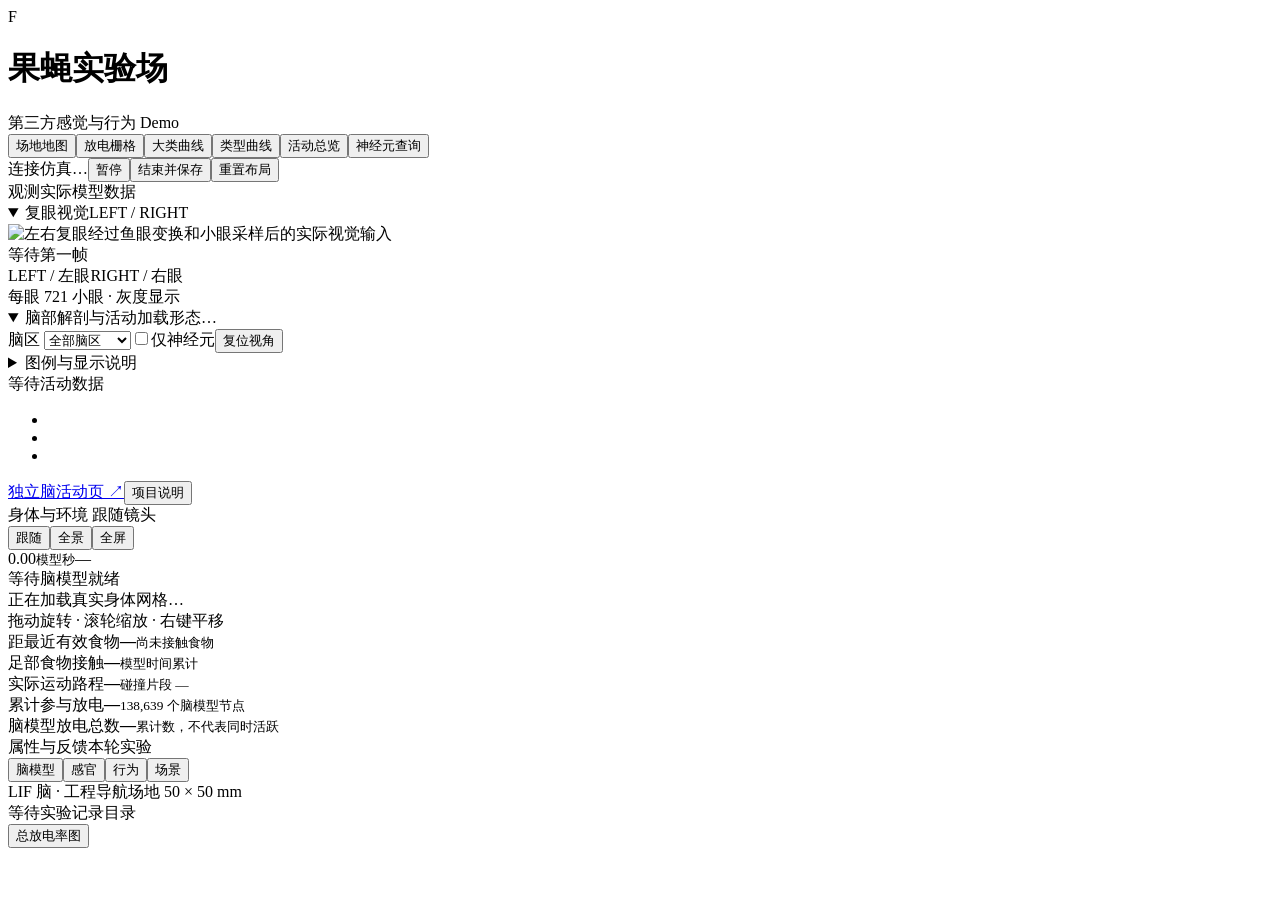
==== web/index.html @ ed2e5e65 "Initial source demo: embodied fruit fly simulation" ====
<!doctype html>
<html lang="zh-CN">
<head>
  <meta charset="utf-8"><meta name="viewport" content="width=device-width,initial-scale=1">
  <title>果蝇感觉与行为实验场 · 0.1.0-alpha.1</title>
  <link rel="stylesheet" href="/assets/lab.css">
  <link rel="stylesheet" href="/assets/annotations.css">
  <link rel="stylesheet" href="/assets/neural_activity.css">
  <script type="importmap">{"imports":{"three":"/assets/vendor/three.module.js","three/addons/":"/assets/vendor/"}}</script>
  <link rel="stylesheet" href="/assets/workbench.css?v=behavior-20261016">
</head>
<body class="workbench">
  <header class="topbar wb-topbar">
    <div class="wb-brand"><span class="wb-mark">F</span><div><h1>果蝇实验场</h1><span>第三方感觉与行为 Demo</span></div></div>
    <nav class="wb-window-menu" aria-label="打开观测窗口">
      <button data-window="map">场地地图</button><button data-window="raster">放电栅格</button><button data-window="classes">大类曲线</button><button data-window="types">类型曲线</button><button data-window="activity">活动总览</button><button data-window="identity">神经元查询</button>
    </nav>
    <div class="header-actions"><span class="status" id="status" role="status">连接仿真…</span><button id="pause" class="wb-primary">暂停</button><button id="stop">结束并保存</button><button id="wb-reset" title="恢复默认布局，不改变仿真或参数">重置布局</button></div>
  </header>
  <main class="wb-layout">
    <aside class="wb-observers" aria-label="观测面板">
      <div class="wb-dock-title"><span>观测</span><span class="tag">实际模型数据</span></div>
      <div class="wb-observer-scroll">
        <details class="wb-observer" open><summary>复眼视觉<span>LEFT / RIGHT</span></summary>
        <section class="panel retina-panel">
          <div class="retina-wrap"><img id="retina" alt="左右复眼经过鱼眼变换和小眼采样后的实际视觉输入"><div id="retinaWaiting">等待第一帧</div></div>
          <div class="eye-labels"><span>LEFT / 左眼</span><span>RIGHT / 右眼</span></div>
          <div class="caption" id="retinaInfo">每眼 721 小眼 · 灰度显示</div>
        </section>
        </details>
        <details class="wb-observer" open><summary>脑部解剖与活动<span id="morphCount">加载形态…</span></summary>
        <section class="panel brain-panel">
          <div id="brainCanvas" aria-label="FlyWire 神经元骨架和配准脑区模板，可拖动旋转"></div>
          <div class="brain-controls"><label>脑区 <select id="region"><option value="all">全部脑区</option><option value="ME">视髓 ME</option><option value="LO">视叶 LO</option><option value="AL">触角叶 AL</option><option value="MB">蘑菇体 MB</option><option value="CX">中央复合体</option></select></label><label><input type="checkbox" id="neuronsOnly">仅神经元</label><button id="brainReset">复位视角</button></div>
          <details class="wb-observer-notes"><summary>图例与显示说明</summary>
          <div class="brain-legend"><span><i class="swatch mint"></i>有本块放电</span><span><i class="swatch gray"></i>静默骨架</span><span><i class="swatch" style="background:#efb76b"></i>选中骨架</span><span><i class="swatch blue"></i>脑区模板</span></div>
          <p class="caption" id="brainInfo">脑区模板是静态解剖；仅已匹配 ID 的骨架按实际放电着色。</p>
          <a class="caption" href="#neuralActivityPanel">按大类或具体类型筛选活动与骨架 ↓</a>
          </details>
          <div class="caption" id="neuronReadout">
            <div id="neuronActivityCount">等待活动数据</div>
            <ul class="neuron-activity-list" aria-label="本块放电的骨架，最多显示三个"><li></li><li></li><li></li></ul>
          </div>
        </section>
        </details>
      </div>
      <div class="wb-dock-foot"><a href="/brain" target="_blank" rel="noopener">独立脑活动页 ↗</a><button data-window="about">项目说明</button></div>
    </aside>
    <section class="wb-stage" aria-label="三维实验场">
      <div class="world" id="world">
        <div id="worldCanvas" aria-label="MuJoCo 实际姿态的三维果蝇与实验场"></div>
        <div class="wb-viewport-head"><div><span class="live-dot"></span> 身体与环境 <span id="cameraLabel">跟随镜头</span></div><div class="buttons"><button id="follow" class="active">跟随</button><button id="overview">全景</button><button id="fullscreen" title="全屏三维场景">全屏</button></div></div>
        <div class="world-tools glass"><div class="clock"><span id="time">0.00</span><small>模型秒</small><span id="speed" class="speed">—</span></div><div id="behavior" class="behavior">等待脑模型就绪</div></div>
        <div class="scene-message glass" id="sceneMessage" role="status">正在加载真实身体网格…</div>
        <div class="world-foot glass">拖动旋转 · 滚轮缩放 · 右键平移</div>
      </div>
    <section class="metrics" aria-label="实验指标">
      <div><span>距最近有效食物</span><strong id="distance">—</strong><small id="firstFood">尚未接触食物</small></div>
      <div><span>足部食物接触</span><strong id="foodTime">—</strong><small>模型时间累计</small></div>
      <div><span>实际运动路程</span><strong id="path">—</strong><small id="contacts">碰撞片段 —</small></div>
      <div><span>累计参与放电</span><strong id="activeNeurons">—</strong><small id="networkSize">138,639 个脑模型节点</small></div>
      <div><span>脑模型放电总数</span><strong id="spikes">—</strong><small>累计数，不代表同时活跃</small></div>
    </section>
    </section>
    <aside class="wb-inspector" aria-label="分类调整项">
      <div class="wb-dock-title"><span>属性与反馈</span><span class="tag">本轮实验</span></div>
      <div class="wb-tabs" role="tablist" aria-label="调整项分类"><button id="tab-brain" role="tab" aria-controls="inspector-brain" data-inspector="brain" aria-selected="true">脑模型</button><button id="tab-senses" role="tab" aria-controls="inspector-senses" data-inspector="senses" aria-selected="false" tabindex="-1">感官</button><button id="tab-behavior" role="tab" aria-controls="inspector-behavior" data-inspector="behavior" aria-selected="false" tabindex="-1">行为</button><button id="tab-arena" role="tab" aria-controls="inspector-arena" data-inspector="arena" aria-selected="false" tabindex="-1">场景</button></div>
      <div class="wb-inspector-scroll">
        <div id="inspector-brain" role="tabpanel" aria-labelledby="tab-brain" data-inspector-pane="brain"><section class="panel brain-settings-panel" id="brainSettingsPanel" aria-label="脑刺激与反馈调整"></section></div>
        <div id="inspector-senses" role="tabpanel" aria-labelledby="tab-senses" data-inspector-pane="senses" hidden>
      <section class="panel signals-panel"><div class="panel-head"><h2>感觉输入与运动输出</h2><span class="tag" id="bodyState">—</span></div>
        <details class="wb-fold" open><summary>主要感觉与运动读数</summary>
        <div class="switches"><label><input id="vision" type="checkbox" checked>视觉</label><label><input id="odor" type="checkbox" checked>气味</label><label><input id="contact" type="checkbox" checked>避障</label><label><input id="taste" type="checkbox" checked>糖味</label></div>
        <dl class="readings"><dt>视觉风险 左 / 右（工程值）</dt><dd id="visionRisk">—</dd><dt>视觉转向贡献</dt><dd id="visionTurn">—</dd><dt>视觉输入模型时间</dt><dd id="visionTime">—</dd><dt>触角气味 左 / 右</dt><dd id="odorValues">—</dd><dt>P9 刺激 通道 A / B</dt><dd id="p9Input">—</dd><dt>P9 实际放电率 A / B</dt><dd id="p9Actual">—</dd><dt>最终 CPG 左 / 右驱动</dt><dd id="motorDrive">—</dd><dt>实体接触力</dt><dd id="force">—</dd><dt>糖 GRN 本块放电</dt><dd id="sugar">—</dd></dl>
        </details><details class="wb-fold"><summary>环境感觉与反馈开关</summary>
        <section id="multisensoryPanel" class="multisensory-panel"></section></details>
      </section>
        </div>
        <div id="inspector-behavior" role="tabpanel" aria-labelledby="tab-behavior" data-inspector-pane="behavior" hidden><section id="behaviorSettingsPanel" aria-label="行为与学习调整"></section></div>
        <div id="inspector-arena" role="tabpanel" aria-labelledby="tab-arena" data-inspector-pane="arena" hidden><div class="wb-arena-actions"><button data-window="map">打开场地地图</button><button id="moveFood">移动主要食物</button></div><div id="arenaTools"></div></div>
      </div>
      <div id="message" role="status" class="caption wb-feedback"></div>
    </aside>
  </main>
  <footer class="wb-statusbar"><span><i class="live-dot"></i> LIF 脑 · 工程导航</span><span>场地 50 × 50 mm</span><div id="directory" title="当前实验记录目录">等待实验记录目录</div><button data-window="rate">总放电率图</button></footer>
  <div id="wb-windows" aria-label="可拖动观测窗口">
    <section class="wb-float" id="window-map" data-floating="map" data-title="场地与轨迹" hidden><div class="wb-window-body map-panel"><div class="caption">点击选择元素；在右侧“场景”中编辑属性。虚线圈表示作用范围。</div><div class="wb-map-fit"><canvas id="arena" aria-label="可编辑多感官觅食场地图，点击选择或放置元素"></canvas></div></div></section>
    <section class="wb-float" id="window-activity" data-floating="activity" data-title="全脑活动 · 筛选与统计" hidden><div class="wb-window-body"><section id="neuralActivityPanel" aria-label="全脑分类活动"></section></div></section>
    <section class="wb-float" id="window-identity" data-floating="identity" data-title="神经元身份与类型" hidden><div class="wb-window-body"><section id="annotationsPanel" class="annotation-panel" aria-label="神经元类型查询"></section></div></section>
    <section class="wb-float" id="window-rate" data-floating="rate" data-title="脑模型总放电率" hidden><div class="wb-window-body wb-rate-body">
        <div class="chart-title">脑模型总放电率 <span id="rate">—</span></div><canvas id="rateChart" aria-label="按模型时间计算的每秒放电次数"></canvas>
    </div></section>
    <section class="wb-float" id="window-about" data-floating="about" data-title="项目说明与操作" hidden><div class="wb-window-body wb-about"><h2>本地果蝇实验场</h2><p id="appVersion">0.1.0-alpha.1 · Alpha Demo · 尚未公开发布</p><p>MuJoCo 身体与实际复眼、FlyWire 连接组上的简化 LIF 脑、工程感觉与运动策略，另有外置气味偏好学习；LIF 连接权重保持原样。</p><p>顶部按钮打开观测窗口；拖动标题栏移动，右下角调整尺寸；“−”折叠，“×”收起。右侧分类展开调整项，修改后应用到本轮。</p><p>地图中的造型是非碰撞辨识标记；气味、光照、温湿度含简化代理场。活动图使用实际放电事件，静态脑区模板不表示活动。</p><p>重置布局只恢复窗口和面板，不重置实验或脑参数。</p><p>第三方实验项目，无担保；程序 GPL-3.0-or-later，数据另有许可，未获上游背书。<a href="/licenses" target="_blank" rel="noopener">许可与来源 ↗</a></p><a href="/assets/morphology_sources.json" target="_blank" rel="noopener">形态数据来源 ↗</a></div></section>
  </div>
  <script src="/assets/workbench.js?v=behavior-20261016"></script>
  <script src="/assets/annotations.js"></script>
  <script type="module" src="/assets/neural_activity.js?v=recovery-20261016"></script>
  <script type="module" src="/assets/behavior_controls.js?v=behavior-20261016"></script>
  <script type="module" src="/assets/brain_controls.js?v=behavior-20261016"></script>
  <script type="module" src="/assets/arena_tools.js?v=behavior-20261016"></script>
  <script type="module" src="/assets/lab.js?v=alpha-0.1.0-20261016"></script>
</body>
</html>
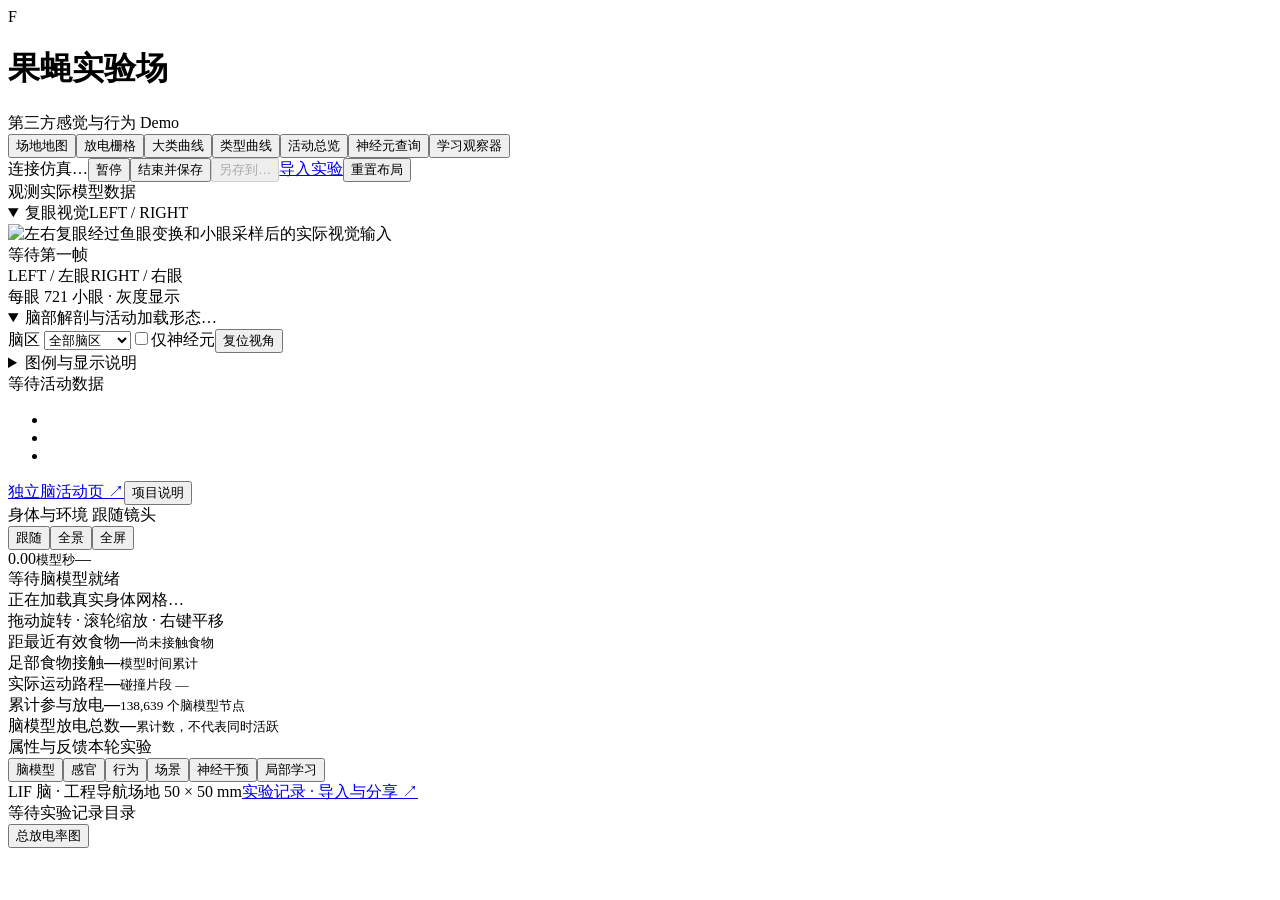
==== commit dd9c186c: "feat: add experiment sharing and mushroom body research tools" ====
--- a/web/index.html
+++ b/web/index.html
@@ -8,14 +8,18 @@
   <link rel="stylesheet" href="/assets/neural_activity.css">
   <script type="importmap">{"imports":{"three":"/assets/vendor/three.module.js","three/addons/":"/assets/vendor/"}}</script>
   <link rel="stylesheet" href="/assets/workbench.css?v=behavior-20261016">
+  <link rel="stylesheet" href="/assets/experiment_io.css?v=20261017">
+  <link rel="stylesheet" href="/assets/neural_intervention.css?v=20261017">
+  <link rel="stylesheet" href="/assets/mb_learning.css?v=20261018">
+  <link rel="stylesheet" href="/assets/mb_observer.css?v=20261018">
 </head>
 <body class="workbench">
   <header class="topbar wb-topbar">
     <div class="wb-brand"><span class="wb-mark">F</span><div><h1>果蝇实验场</h1><span>第三方感觉与行为 Demo</span></div></div>
     <nav class="wb-window-menu" aria-label="打开观测窗口">
-      <button data-window="map">场地地图</button><button data-window="raster">放电栅格</button><button data-window="classes">大类曲线</button><button data-window="types">类型曲线</button><button data-window="activity">活动总览</button><button data-window="identity">神经元查询</button>
+      <button data-window="map">场地地图</button><button data-window="raster">放电栅格</button><button data-window="classes">大类曲线</button><button data-window="types">类型曲线</button><button data-window="activity">活动总览</button><button data-window="identity">神经元查询</button><button data-window="mb-observer">学习观察器</button>
     </nav>
-    <div class="header-actions"><span class="status" id="status" role="status">连接仿真…</span><button id="pause" class="wb-primary">暂停</button><button id="stop">结束并保存</button><button id="wb-reset" title="恢复默认布局，不改变仿真或参数">重置布局</button></div>
+    <div class="header-actions"><span class="status" id="status" role="status">连接仿真…</span><button id="pause" class="wb-primary">暂停</button><button id="stop">结束并保存</button><button id="saveAs" disabled title="结束本轮、完成保存后，另存一份到选择的目录">另存到…</button><a class="eio-import-link" href="/records?import=1" target="_blank" rel="noopener" title="导入实验包，查看配置后选择新开实验">导入实验</a><button id="wb-reset" title="恢复默认布局，不改变仿真或参数">重置布局</button></div>
   </header>
   <main class="wb-layout">
     <aside class="wb-observers" aria-label="观测面板">
@@ -64,7 +68,7 @@
     </section>
     <aside class="wb-inspector" aria-label="分类调整项">
       <div class="wb-dock-title"><span>属性与反馈</span><span class="tag">本轮实验</span></div>
-      <div class="wb-tabs" role="tablist" aria-label="调整项分类"><button id="tab-brain" role="tab" aria-controls="inspector-brain" data-inspector="brain" aria-selected="true">脑模型</button><button id="tab-senses" role="tab" aria-controls="inspector-senses" data-inspector="senses" aria-selected="false" tabindex="-1">感官</button><button id="tab-behavior" role="tab" aria-controls="inspector-behavior" data-inspector="behavior" aria-selected="false" tabindex="-1">行为</button><button id="tab-arena" role="tab" aria-controls="inspector-arena" data-inspector="arena" aria-selected="false" tabindex="-1">场景</button></div>
+      <div class="wb-tabs" role="tablist" aria-label="调整项分类"><button id="tab-brain" role="tab" aria-controls="inspector-brain" data-inspector="brain" aria-selected="true">脑模型</button><button id="tab-senses" role="tab" aria-controls="inspector-senses" data-inspector="senses" aria-selected="false" tabindex="-1">感官</button><button id="tab-behavior" role="tab" aria-controls="inspector-behavior" data-inspector="behavior" aria-selected="false" tabindex="-1">行为</button><button id="tab-arena" role="tab" aria-controls="inspector-arena" data-inspector="arena" aria-selected="false" tabindex="-1">场景</button><button id="tab-intervention" role="tab" aria-controls="inspector-intervention" data-inspector="intervention" aria-selected="false" tabindex="-1">神经干预</button><button id="tab-mb-learning" role="tab" aria-controls="inspector-mb-learning" data-inspector="mb-learning" aria-selected="false" tabindex="-1">局部学习</button></div>
       <div class="wb-inspector-scroll">
         <div id="inspector-brain" role="tabpanel" aria-labelledby="tab-brain" data-inspector-pane="brain"><section class="panel brain-settings-panel" id="brainSettingsPanel" aria-label="脑刺激与反馈调整"></section></div>
         <div id="inspector-senses" role="tabpanel" aria-labelledby="tab-senses" data-inspector-pane="senses" hidden>
@@ -78,26 +82,33 @@
         </div>
         <div id="inspector-behavior" role="tabpanel" aria-labelledby="tab-behavior" data-inspector-pane="behavior" hidden><section id="behaviorSettingsPanel" aria-label="行为与学习调整"></section></div>
         <div id="inspector-arena" role="tabpanel" aria-labelledby="tab-arena" data-inspector-pane="arena" hidden><div class="wb-arena-actions"><button data-window="map">打开场地地图</button><button id="moveFood">移动主要食物</button></div><div id="arenaTools"></div></div>
+        <div id="inspector-intervention" role="tabpanel" aria-labelledby="tab-intervention" data-inspector-pane="intervention" hidden><section id="neuralInterventionPanel" class="ni-panel" aria-label="定时神经刺激与静默"></section></div>
+        <div id="inspector-mb-learning" role="tabpanel" aria-labelledby="tab-mb-learning" data-inspector-pane="mb-learning" hidden><button data-window="mb-observer" class="mbo-open">打开学习时序与前后对比</button><section id="mbLearningPanel" class="mbl-panel" aria-label="蘑菇体 KC 到 MBON 局部突触学习"></section></div>
       </div>
       <div id="message" role="status" class="caption wb-feedback"></div>
     </aside>
   </main>
-  <footer class="wb-statusbar"><span><i class="live-dot"></i> LIF 脑 · 工程导航</span><span>场地 50 × 50 mm</span><div id="directory" title="当前实验记录目录">等待实验记录目录</div><button data-window="rate">总放电率图</button></footer>
+  <footer class="wb-statusbar"><span><i class="live-dot"></i> LIF 脑 · 工程导航</span><span>场地 50 × 50 mm</span><a href="/records" target="_blank" rel="noopener">实验记录 · 导入与分享 ↗</a><div id="directory" title="当前实验记录目录">等待实验记录目录</div><button data-window="rate">总放电率图</button></footer>
   <div id="wb-windows" aria-label="可拖动观测窗口">
+    <section class="wb-float" id="window-mb-observer" data-floating="mb-observer" data-title="蘑菇体学习观察器 · 模型时间与前后比较" hidden><div class="wb-window-body mbo-body" id="mbObserverPanel"></div></section>
     <section class="wb-float" id="window-map" data-floating="map" data-title="场地与轨迹" hidden><div class="wb-window-body map-panel"><div class="caption">点击选择元素；在右侧“场景”中编辑属性。虚线圈表示作用范围。</div><div class="wb-map-fit"><canvas id="arena" aria-label="可编辑多感官觅食场地图，点击选择或放置元素"></canvas></div></div></section>
     <section class="wb-float" id="window-activity" data-floating="activity" data-title="全脑活动 · 筛选与统计" hidden><div class="wb-window-body"><section id="neuralActivityPanel" aria-label="全脑分类活动"></section></div></section>
     <section class="wb-float" id="window-identity" data-floating="identity" data-title="神经元身份与类型" hidden><div class="wb-window-body"><section id="annotationsPanel" class="annotation-panel" aria-label="神经元类型查询"></section></div></section>
     <section class="wb-float" id="window-rate" data-floating="rate" data-title="脑模型总放电率" hidden><div class="wb-window-body wb-rate-body">
         <div class="chart-title">脑模型总放电率 <span id="rate">—</span></div><canvas id="rateChart" aria-label="按模型时间计算的每秒放电次数"></canvas>
     </div></section>
-    <section class="wb-float" id="window-about" data-floating="about" data-title="项目说明与操作" hidden><div class="wb-window-body wb-about"><h2>本地果蝇实验场</h2><p id="appVersion">0.1.0-alpha.1 · Alpha Demo · 尚未公开发布</p><p>MuJoCo 身体与实际复眼、FlyWire 连接组上的简化 LIF 脑、工程感觉与运动策略，另有外置气味偏好学习；LIF 连接权重保持原样。</p><p>顶部按钮打开观测窗口；拖动标题栏移动，右下角调整尺寸；“−”折叠，“×”收起。右侧分类展开调整项，修改后应用到本轮。</p><p>地图中的造型是非碰撞辨识标记；气味、光照、温湿度含简化代理场。活动图使用实际放电事件，静态脑区模板不表示活动。</p><p>重置布局只恢复窗口和面板，不重置实验或脑参数。</p><p>第三方实验项目，无担保；程序 GPL-3.0-or-later，数据另有许可，未获上游背书。<a href="/licenses" target="_blank" rel="noopener">许可与来源 ↗</a></p><a href="/assets/morphology_sources.json" target="_blank" rel="noopener">形态数据来源 ↗</a></div></section>
+    <section class="wb-float" id="window-about" data-floating="about" data-title="项目说明与操作" hidden><div class="wb-window-body wb-about"><h2>本地果蝇实验场</h2><p id="appVersion">0.1.0-alpha.1 · Alpha Demo · 公开测试版</p><p>MuJoCo 身体与实际复眼、FlyWire 连接组上的简化 LIF 脑、工程感觉与运动策略，另有外置气味偏好学习。原始连接与模型文件不改；可选局部 KC → MBON 临时因子学习，在运行内存中调整所选突触增益。</p><p>顶部按钮打开观测窗口；拖动标题栏移动，右下角调整尺寸；“−”折叠，“×”收起。右侧分类展开调整项，修改后应用到本轮。</p><p>地图中的造型是非碰撞辨识标记；气味、光照、温湿度含简化代理场。活动图使用实际放电事件，静态脑区模板不表示活动。</p><p>重置布局只恢复窗口和面板，不重置实验或脑参数。</p><p>第三方实验项目，无担保；程序 GPL-3.0-or-later，数据另有许可，未获上游背书。<a href="/licenses" target="_blank" rel="noopener">许可与来源 ↗</a></p><a href="/assets/morphology_sources.json" target="_blank" rel="noopener">形态数据来源 ↗</a></div></section>
   </div>
-  <script src="/assets/workbench.js?v=behavior-20261016"></script>
+  <script src="/assets/workbench.js?v=mb-learning-20261018"></script>
   <script src="/assets/annotations.js"></script>
   <script type="module" src="/assets/neural_activity.js?v=recovery-20261016"></script>
   <script type="module" src="/assets/behavior_controls.js?v=behavior-20261016"></script>
   <script type="module" src="/assets/brain_controls.js?v=behavior-20261016"></script>
   <script type="module" src="/assets/arena_tools.js?v=behavior-20261016"></script>
-  <script type="module" src="/assets/lab.js?v=alpha-0.1.0-20261016"></script>
+  <script src="/assets/experiment_io.js?v=20261017"></script>
+  <script src="/assets/neural_intervention.js?v=20261017"></script>
+  <script src="/assets/mb_learning.js?v=20261018"></script>
+  <script src="/assets/mb_observer.js?v=20261018"></script>
+  <script type="module" src="/assets/lab.js?v=mb-learning-20261018"></script>
 </body>
 </html>
